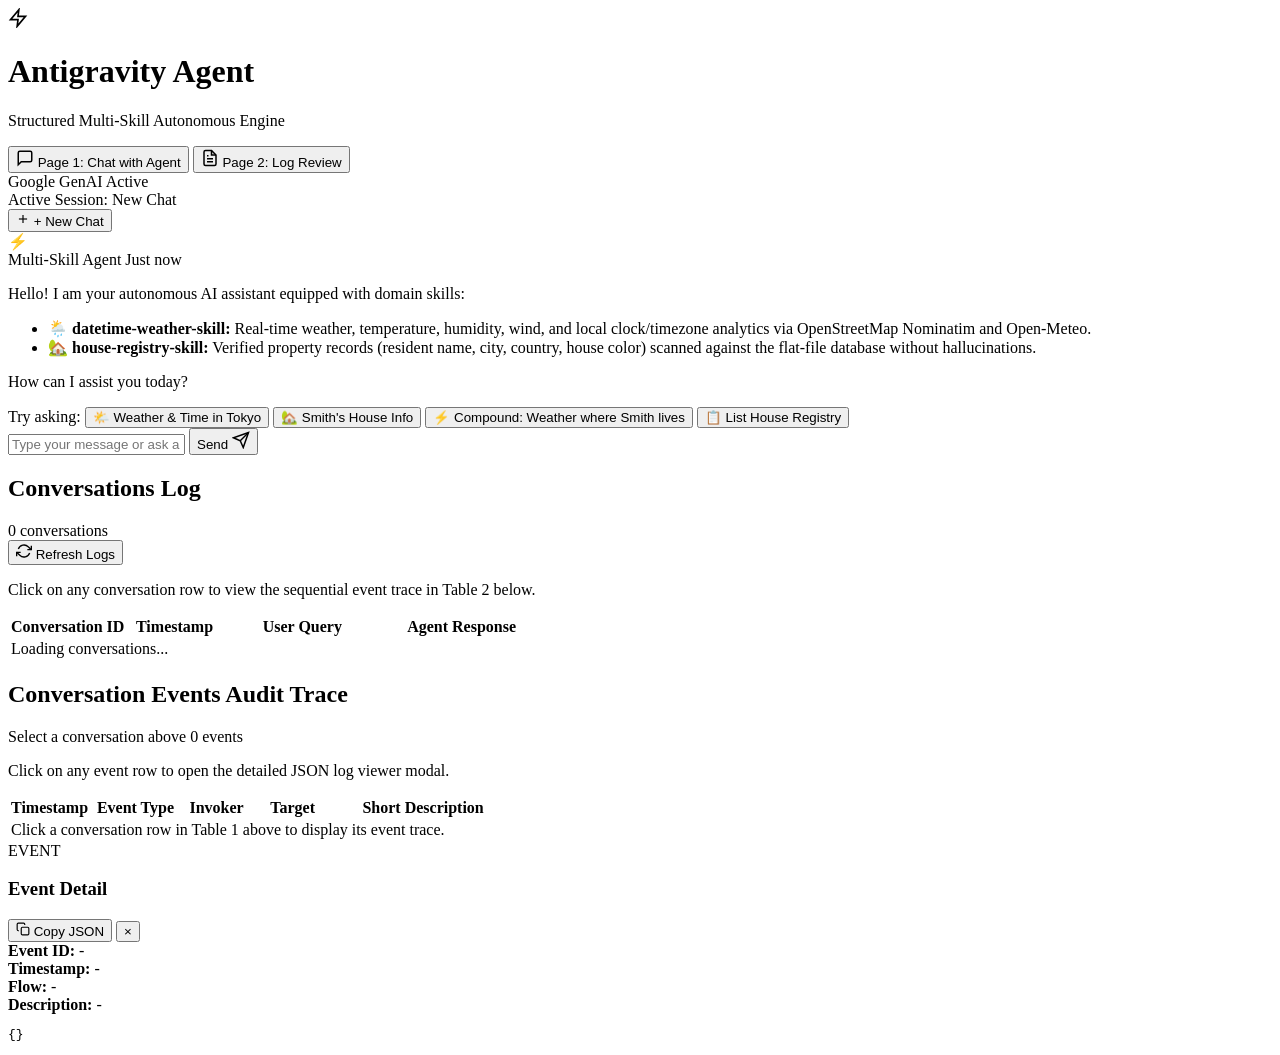
==== class_5_skills/2_structured_multi-skill/static/index.html @ 186d8a74 "First commit for  structured_multi-skills" ====
<!DOCTYPE html>
<html lang="en">
<head>
  <meta charset="UTF-8" />
  <meta name="viewport" content="width=device-width, initial-scale=1.0" />
  <title>Structured Multi-Skill AI Agent</title>
  <link rel="preconnect" href="https://fonts.googleapis.com" />
  <link rel="preconnect" href="https://fonts.gstatic.com" crossorigin />
  <link href="https://fonts.googleapis.com/css2?family=Inter:wght@300;400;500;600;700&family=JetBrains+Mono:wght@400;500&display=swap" rel="stylesheet" />
  <link rel="stylesheet" href="/static/style.css?v=2" />
</head>
<body>
  <!-- Top Navigation Header -->
  <header class="app-header">
    <div class="header-brand">
      <div class="brand-badge">
        <svg width="20" height="20" viewBox="0 0 24 24" fill="none" stroke="currentColor" stroke-width="2">
          <polygon points="13 2 3 14 12 14 11 22 21 10 12 10 13 2"></polygon>
        </svg>
      </div>
      <div>
        <h1 class="brand-title">Antigravity Agent</h1>
        <p class="brand-subtitle">Structured Multi-Skill Autonomous Engine</p>
      </div>
    </div>

    <!-- Navigation Page Switcher -->
    <nav class="header-nav" role="tablist">
      <button id="nav-btn-chat" class="nav-tab active" role="tab" aria-selected="true" aria-controls="page-chat">
        <svg width="18" height="18" viewBox="0 0 24 24" fill="none" stroke="currentColor" stroke-width="2">
          <path d="M21 15a2 2 0 0 1-2 2H7l-4 4V5a2 2 0 0 1 2-2h14a2 2 0 0 1 2 2z"></path>
        </svg>
        Page 1: Chat with Agent
      </button>
      <button id="nav-btn-logs" class="nav-tab" role="tab" aria-selected="false" aria-controls="page-logs">
        <svg width="18" height="18" viewBox="0 0 24 24" fill="none" stroke="currentColor" stroke-width="2">
          <path d="M14 2H6a2 2 0 0 0-2 2v16a2 2 0 0 0 2 2h12a2 2 0 0 0 2-2V8z"></path>
          <polyline points="14 2 14 8 20 8"></polyline>
          <line x1="16" y1="13" x2="8" y2="13"></line>
          <line x1="16" y1="17" x2="8" y2="17"></line>
          <polyline points="10 9 9 9 8 9"></polyline>
        </svg>
        Page 2: Log Review
      </button>
    </nav>

    <!-- System Status Indicator -->
    <div class="header-status">
      <span class="status-indicator"></span>
      <span class="status-text">Google GenAI Active</span>
    </div>
  </header>

  <!-- Main Application Content -->
  <main class="app-main">
    <!-- ================= PAGE 1: CHAT WITH AGENT ================= -->
    <section id="page-chat" class="page-view active" role="tabpanel" aria-labelledby="nav-btn-chat">
      <div class="chat-container">
        <!-- Chat Toolbar / Session Controls -->
        <div class="chat-toolbar">
          <div class="chat-session-info">
            <span class="session-label">Active Session:</span>
            <span id="chat-session-badge" class="session-badge new-session">New Chat</span>
          </div>
          <button type="button" id="new-chat-btn" class="new-chat-btn" title="Start a fresh conversation thread">
            <svg width="14" height="14" viewBox="0 0 24 24" fill="none" stroke="currentColor" stroke-width="2">
              <line x1="12" y1="5" x2="12" y2="19"></line>
              <line x1="5" y1="12" x2="19" y2="12"></line>
            </svg>
            <span>+ New Chat</span>
          </button>
        </div>

        <!-- Chat History Window -->
        <div id="chat-messages" class="chat-messages">
          <!-- Initial Agent Introduction -->
          <div class="message-card agent-message">
            <div class="message-avatar">⚡</div>
            <div class="message-body">
              <div class="message-header">
                <span class="message-sender">Multi-Skill Agent</span>
                <span class="message-time">Just now</span>
              </div>
              <div class="message-text">
                <p>Hello! I am your autonomous AI assistant equipped with domain skills:</p>
                <ul class="skills-bullet-list">
                  <li><strong>🌦️ datetime-weather-skill:</strong> Real-time weather, temperature, humidity, wind, and local clock/timezone analytics via OpenStreetMap Nominatim and Open-Meteo.</li>
                  <li><strong>🏡 house-registry-skill:</strong> Verified property records (resident name, city, country, house color) scanned against the flat-file database without hallucinations.</li>
                </ul>
                <p>How can I assist you today?</p>
              </div>
            </div>
          </div>
        </div>

        <!-- Quick Prompt Chips -->
        <div class="chips-container" id="prompt-chips">
          <span class="chips-label">Try asking:</span>
          <button class="prompt-chip" data-prompt="What is the weather and current time in Tokyo?">
            🌤️ Weather & Time in Tokyo
          </button>
          <button class="prompt-chip" data-prompt="Where does Smith live and what is the house color?">
            🏡 Smith's House Info
          </button>
          <button class="prompt-chip" data-prompt="What is the current weather and local time in the city where Smith lives?">
            ⚡ Compound: Weather where Smith lives
          </button>
          <button class="prompt-chip" data-prompt="List all verified house records in the registry.">
            📋 List House Registry
          </button>
        </div>

        <!-- Chat Input Form -->
        <form id="chat-form" class="chat-input-bar">
          <input
            type="text"
            id="chat-input"
            class="chat-input-field"
            placeholder="Type your message or ask a question about weather, time, or the house registry..."
            autocomplete="off"
            required
          />
          <button type="submit" id="chat-send-btn" class="chat-send-btn">
            <span>Send</span>
            <svg width="18" height="18" viewBox="0 0 24 24" fill="none" stroke="currentColor" stroke-width="2">
              <line x1="22" y1="2" x2="11" y2="13"></line>
              <polygon points="22 2 15 22 11 13 2 9 22 2"></polygon>
            </svg>
          </button>
        </form>
      </div>
    </section>

    <!-- ================= PAGE 2: LOG REVIEW ================= -->
    <section id="page-logs" class="page-view" role="tabpanel" aria-labelledby="nav-btn-logs">
      <div class="logs-container">
        <!-- Table 1: Conversations -->
        <div class="log-panel">
          <div class="panel-header">
            <div class="panel-title-group">
              <h2 class="panel-title">Conversations Log</h2>
              <span id="conversations-count" class="panel-count-badge">0 conversations</span>
            </div>
            <div class="panel-actions">
              <button id="refresh-logs-btn" class="action-btn" title="Refresh logs from server">
                <svg width="16" height="16" viewBox="0 0 24 24" fill="none" stroke="currentColor" stroke-width="2">
                  <polyline points="23 4 23 10 17 10"></polyline>
                  <polyline points="1 20 1 14 7 14"></polyline>
                  <path d="M3.51 9a9 9 0 0 1 14.85-3.36L23 10M1 14l4.64 4.36A9 9 0 0 0 20.49 15"></path>
                </svg>
                Refresh Logs
              </button>
            </div>
          </div>
          <p class="panel-hint">Click on any conversation row to view the sequential event trace in Table 2 below.</p>

          <div class="table-wrapper">
            <table id="table-conversations" class="data-table">
              <thead>
                <tr>
                  <th style="width: 22%;">Conversation ID</th>
                  <th style="width: 18%;">Timestamp</th>
                  <th style="width: 30%;">User Query</th>
                  <th style="width: 30%;">Agent Response</th>
                </tr>
              </thead>
              <tbody id="conversations-tbody">
                <tr>
                  <td colspan="4" class="table-empty">Loading conversations...</td>
                </tr>
              </tbody>
            </table>
          </div>
        </div>

        <!-- Table 2: Events of Selected Conversation -->
        <div class="log-panel">
          <div class="panel-header">
            <div class="panel-title-group">
              <h2 class="panel-title">Conversation Events Audit Trace</h2>
              <span id="selected-conv-badge" class="panel-active-badge">Select a conversation above</span>
              <span id="events-count" class="panel-count-badge">0 events</span>
            </div>
          </div>
          <p class="panel-hint">Click on any event row to open the detailed JSON log viewer modal.</p>

          <div class="table-wrapper">
            <table id="table-events" class="data-table">
              <thead>
                <tr>
                  <th style="width: 16%;">Timestamp</th>
                  <th style="width: 18%;">Event Type</th>
                  <th style="width: 14%;">Invoker</th>
                  <th style="width: 16%;">Target</th>
                  <th style="width: 36%;">Short Description</th>
                </tr>
              </thead>
              <tbody id="events-tbody">
                <tr>
                  <td colspan="5" class="table-empty">Click a conversation row in Table 1 above to display its event trace.</td>
                </tr>
              </tbody>
            </table>
          </div>
        </div>
      </div>
    </section>
  </main>

  <!-- ================= DETAILED JSON MODAL POPUP ================= -->
  <div id="json-modal" class="modal-backdrop" role="dialog" aria-modal="true" aria-hidden="true">
    <div class="modal-card">
      <div class="modal-header">
        <div class="modal-title-group">
          <span id="modal-event-type-badge" class="event-badge badge-info">EVENT</span>
          <h3 id="modal-title" class="modal-title">Event Detail</h3>
        </div>
        <div class="modal-controls">
          <button id="modal-copy-btn" class="action-btn small-btn" title="Copy formatted JSON to clipboard">
            <svg width="14" height="14" viewBox="0 0 24 24" fill="none" stroke="currentColor" stroke-width="2">
              <rect x="9" y="9" width="13" height="13" rx="2" ry="2"></rect>
              <path d="M5 15H4a2 2 0 0 1-2-2V4a2 2 0 0 1 2-2h9a2 2 0 0 1 2 2v1"></path>
            </svg>
            <span>Copy JSON</span>
          </button>
          <button id="modal-close-btn" class="modal-close-btn" title="Close window (Esc)" aria-label="Close">
            &times;
          </button>
        </div>
      </div>
      <div class="modal-meta-bar">
        <div><strong>Event ID:</strong> <span id="modal-event-id">-</span></div>
        <div><strong>Timestamp:</strong> <span id="modal-timestamp">-</span></div>
        <div><strong>Flow:</strong> <span id="modal-invoker-target">-</span></div>
        <div style="width: 100%;"><strong>Description:</strong> <span id="modal-short-desc">-</span></div>
      </div>
      <div class="modal-body">
        <pre><code id="modal-json-content">{}</code></pre>
      </div>
    </div>
  </div>

  <script src="/static/app.js?v=2"></script>
</body>
</html>
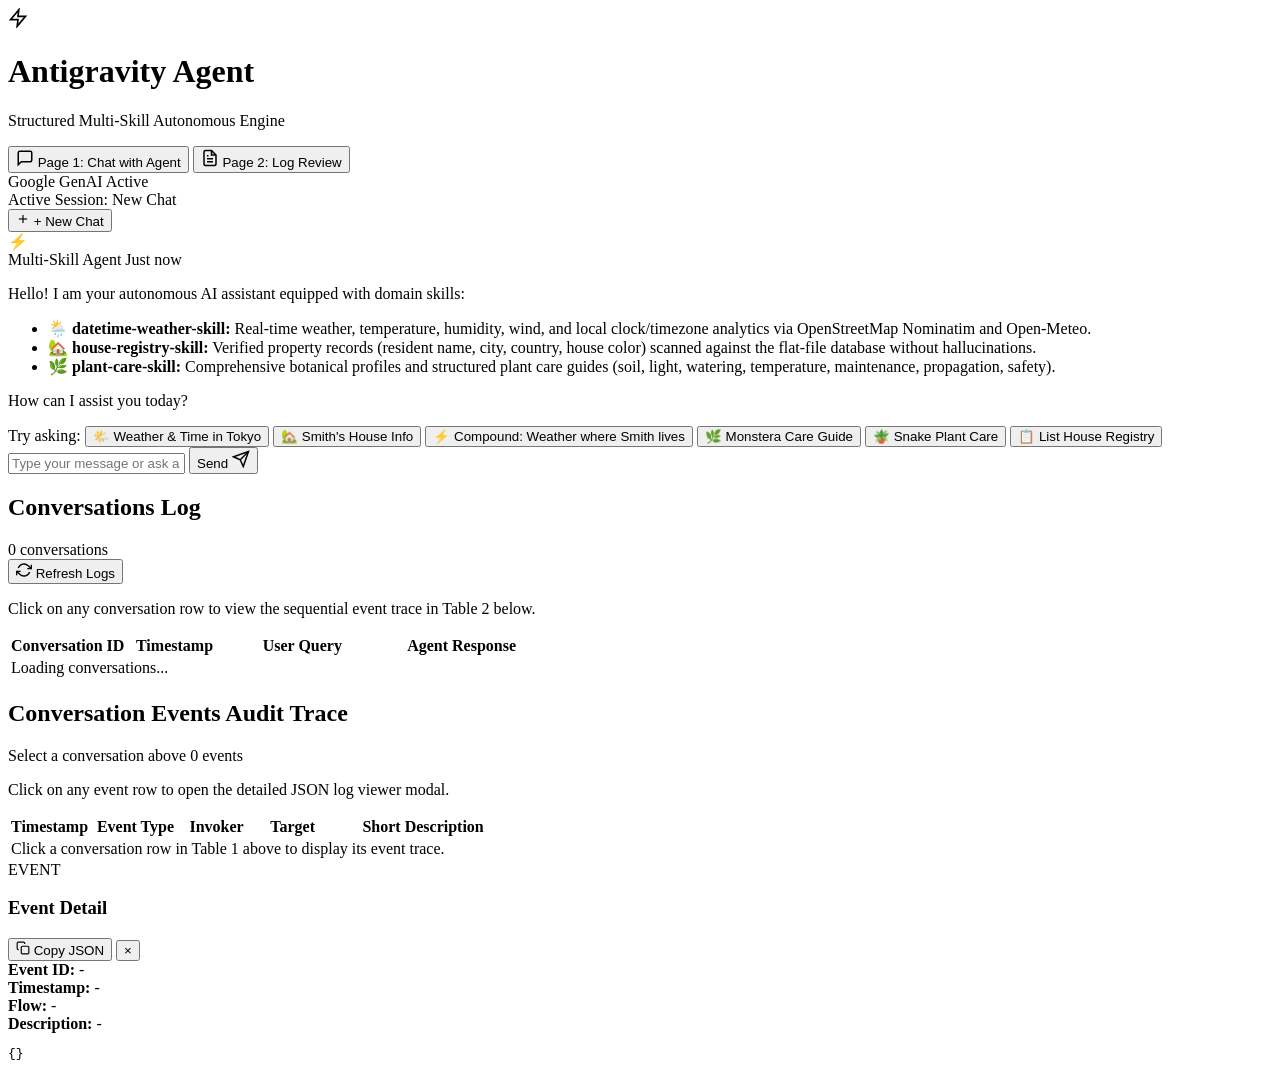
==== commit 7c1b160c: "Update multi-skill with plant care skill" ====
--- a/class_5_skills/2_structured_multi-skill/static/index.html
+++ b/class_5_skills/2_structured_multi-skill/static/index.html
@@ -86,6 +86,7 @@
                 <ul class="skills-bullet-list">
                   <li><strong>🌦️ datetime-weather-skill:</strong> Real-time weather, temperature, humidity, wind, and local clock/timezone analytics via OpenStreetMap Nominatim and Open-Meteo.</li>
                   <li><strong>🏡 house-registry-skill:</strong> Verified property records (resident name, city, country, house color) scanned against the flat-file database without hallucinations.</li>
+                  <li><strong>🌿 plant-care-skill:</strong> Comprehensive botanical profiles and structured plant care guides (soil, light, watering, temperature, maintenance, propagation, safety).</li>
                 </ul>
                 <p>How can I assist you today?</p>
               </div>
@@ -104,6 +105,12 @@
           </button>
           <button class="prompt-chip" data-prompt="What is the current weather and local time in the city where Smith lives?">
             ⚡ Compound: Weather where Smith lives
+          </button>
+          <button class="prompt-chip" data-prompt="How do I care for a Monstera Deliciosa plant?">
+            🌿 Monstera Care Guide
+          </button>
+          <button class="prompt-chip" data-prompt="Provide complete plant care instructions for a Snake Plant.">
+            🪴 Snake Plant Care
           </button>
           <button class="prompt-chip" data-prompt="List all verified house records in the registry.">
             📋 List House Registry
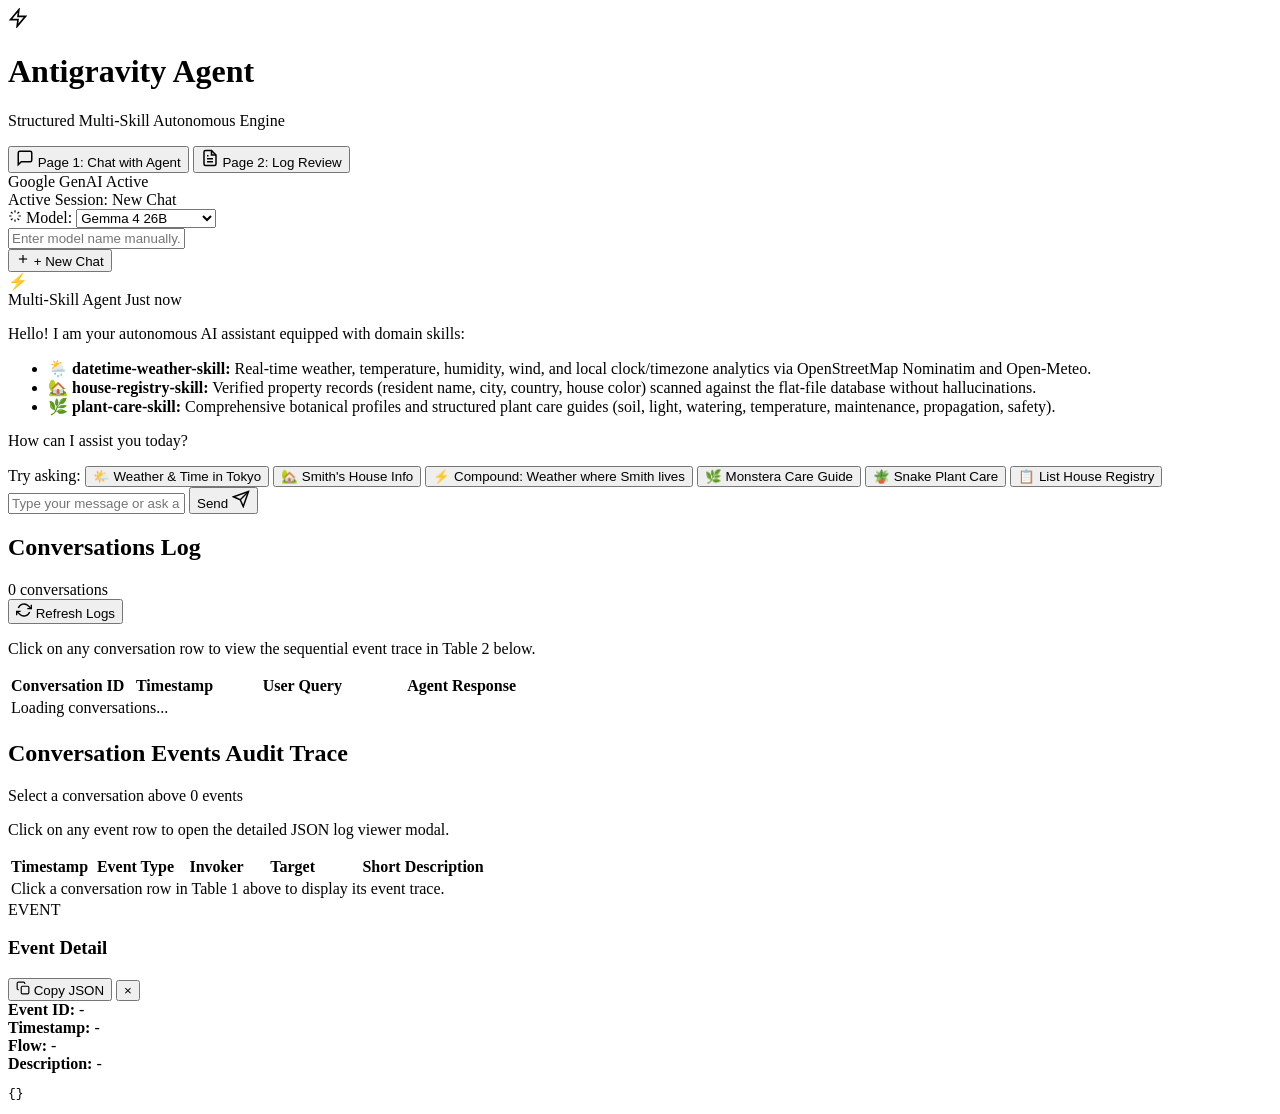
==== commit e0e23487: "Make the LLM model selectable via drop down and manual entry" ====
--- a/class_5_skills/2_structured_multi-skill/static/index.html
+++ b/class_5_skills/2_structured_multi-skill/static/index.html
@@ -7,7 +7,7 @@
   <link rel="preconnect" href="https://fonts.googleapis.com" />
   <link rel="preconnect" href="https://fonts.gstatic.com" crossorigin />
   <link href="https://fonts.googleapis.com/css2?family=Inter:wght@300;400;500;600;700&family=JetBrains+Mono:wght@400;500&display=swap" rel="stylesheet" />
-  <link rel="stylesheet" href="/static/style.css?v=2" />
+  <link rel="stylesheet" href="/static/style.css?v=3" />
 </head>
 <body>
   <!-- Top Navigation Header -->
@@ -56,12 +56,43 @@
     <!-- ================= PAGE 1: CHAT WITH AGENT ================= -->
     <section id="page-chat" class="page-view active" role="tabpanel" aria-labelledby="nav-btn-chat">
       <div class="chat-container">
-        <!-- Chat Toolbar / Session Controls -->
+        <!-- Chat Toolbar / Session Controls & Model Selection -->
         <div class="chat-toolbar">
           <div class="chat-session-info">
             <span class="session-label">Active Session:</span>
             <span id="chat-session-badge" class="session-badge new-session">New Chat</span>
           </div>
+
+          <!-- Model Selection Controls -->
+          <div class="model-selector-container">
+            <div class="model-select-wrapper">
+              <label for="model-select" class="model-select-label">
+                <svg width="14" height="14" viewBox="0 0 24 24" fill="none" stroke="currentColor" stroke-width="2">
+                  <path d="M12 2v4M12 18v4M4.93 4.93l2.83 2.83M16.24 16.24l2.83 2.83M2 12h4M18 12h4M4.93 19.07l2.83-2.83M16.24 7.76l2.83-2.83"></path>
+                </svg>
+                <span>Model:</span>
+              </label>
+              <select id="model-select" class="model-select-dropdown" aria-label="Select AI Model">
+                <option value="gemma-4-26b-a4b-it" selected>Gemma 4 26B</option>
+                <option value="gemma-4-31b-it">Gemma 4 31B</option>
+                <option value="gemini-3.5-flash-lite">Gemini 3.5 flash lite</option>
+                <option value="gemini-3.8-flash">Gemini 3.8 flash</option>
+                <option value="__custom__">Enter manually...</option>
+              </select>
+            </div>
+
+            <!-- Manual Text Entry for Custom Model -->
+            <div id="custom-model-wrapper" class="custom-model-wrapper hidden">
+              <input
+                type="text"
+                id="custom-model-input"
+                class="custom-model-input"
+                placeholder="Enter model name manually..."
+                aria-label="Enter model name manually"
+              />
+            </div>
+          </div>
+
           <button type="button" id="new-chat-btn" class="new-chat-btn" title="Start a fresh conversation thread">
             <svg width="14" height="14" viewBox="0 0 24 24" fill="none" stroke="currentColor" stroke-width="2">
               <line x1="12" y1="5" x2="12" y2="19"></line>
